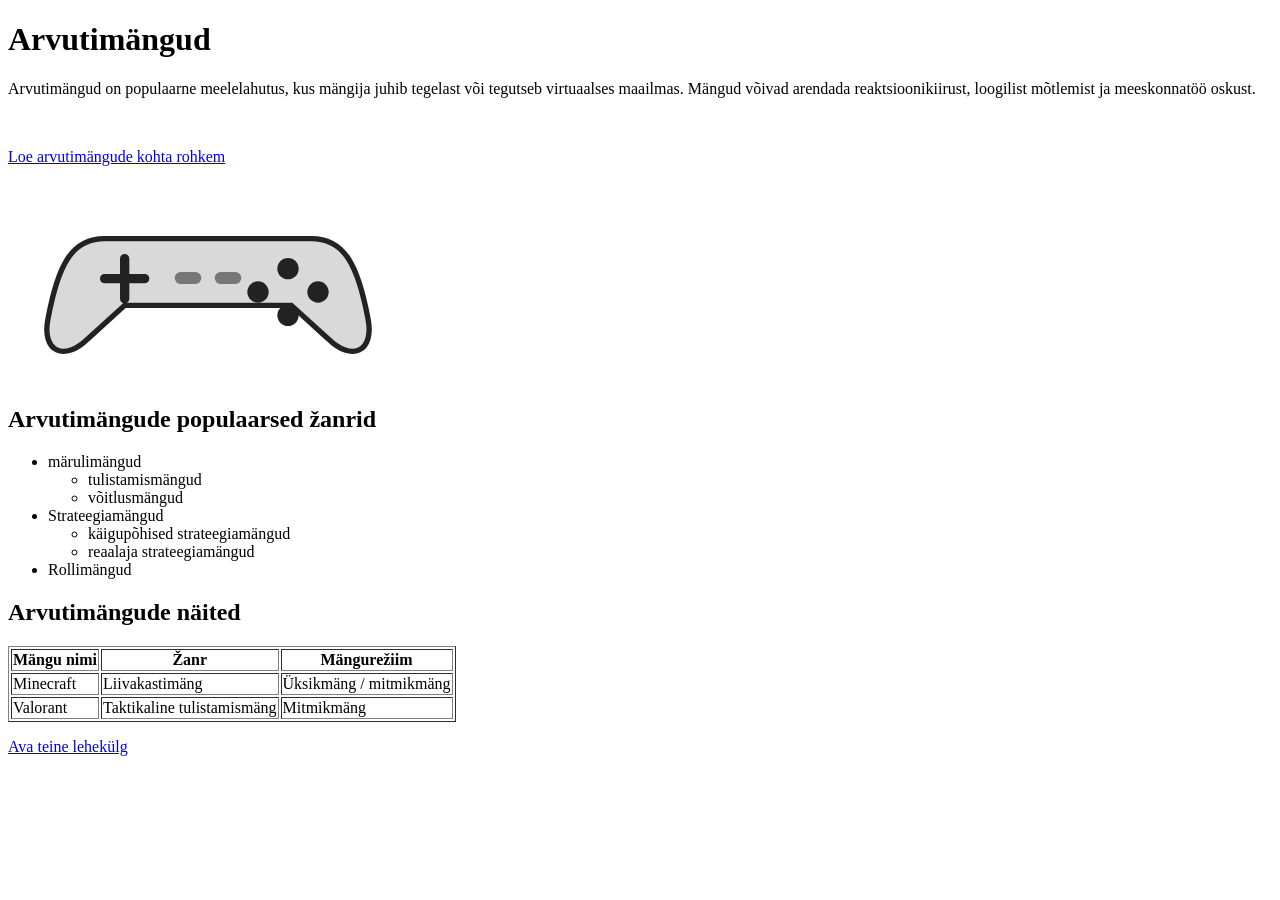
==== index.html @ 99bdabc0 "Lisa HTML lehed" ====
<!DOCTYPE html>
<html lang="et">
<head>
    <meta charset="UTF-8">
    <meta name="viewport" content="width=device-width, initial-scale=1.0">
    <title>Arvutimängud</title>
</head>
<body>
    <h1>Arvutimängud</h1>

    <p>Arvutimängud on populaarne meelelahutus, kus mängija juhib tegelast või tegutseb virtuaalses maailmas. Mängud võivad arendada reaktsioonikiirust, loogilist mõtlemist ja meeskonnatöö oskust.</p>

    <br>

    <p><a href="https://et.wikipedia.org/wiki/Arvutim%C3%A4ng" target="_blank" rel="noopener noreferrer">Loe arvutimängude kohta rohkem</a></p>

    <img src="controller.svg" alt="Mängukontrolleri illustratsioon" width="400">

    <h2>Arvutimängude populaarsed žanrid</h2>
    <ul>
        <li> märulimängud
            <ul>
                <li>tulistamismängud</li>
                <li>võitlusmängud</li>
            </ul>
        </li>
        <li>Strateegiamängud
            <ul>
                <li>käigupõhised strateegiamängud</li>
                <li>reaalaja strateegiamängud</li>
            </ul>
        </li>
        <li>Rollimängud</li>
    </ul>

    <h2>Arvutimängude näited</h2>
    <table border="1">
        <tr>
            <th>Mängu nimi</th>
            <th>Žanr</th>
            <th>Mängurežiim</th>
        </tr>
        <tr>
            <td>Minecraft</td>
            <td>Liivakastimäng</td>
            <td>Üksikmäng / mitmikmäng</td>
        </tr>
        <tr>
            <td>Valorant</td>
            <td>Taktikaline tulistamismäng</td>
            <td>Mitmikmäng</td>
        </tr>
    </table>

    <p><a href="games.html">Ava teine lehekülg</a></p>
</body>
</html>
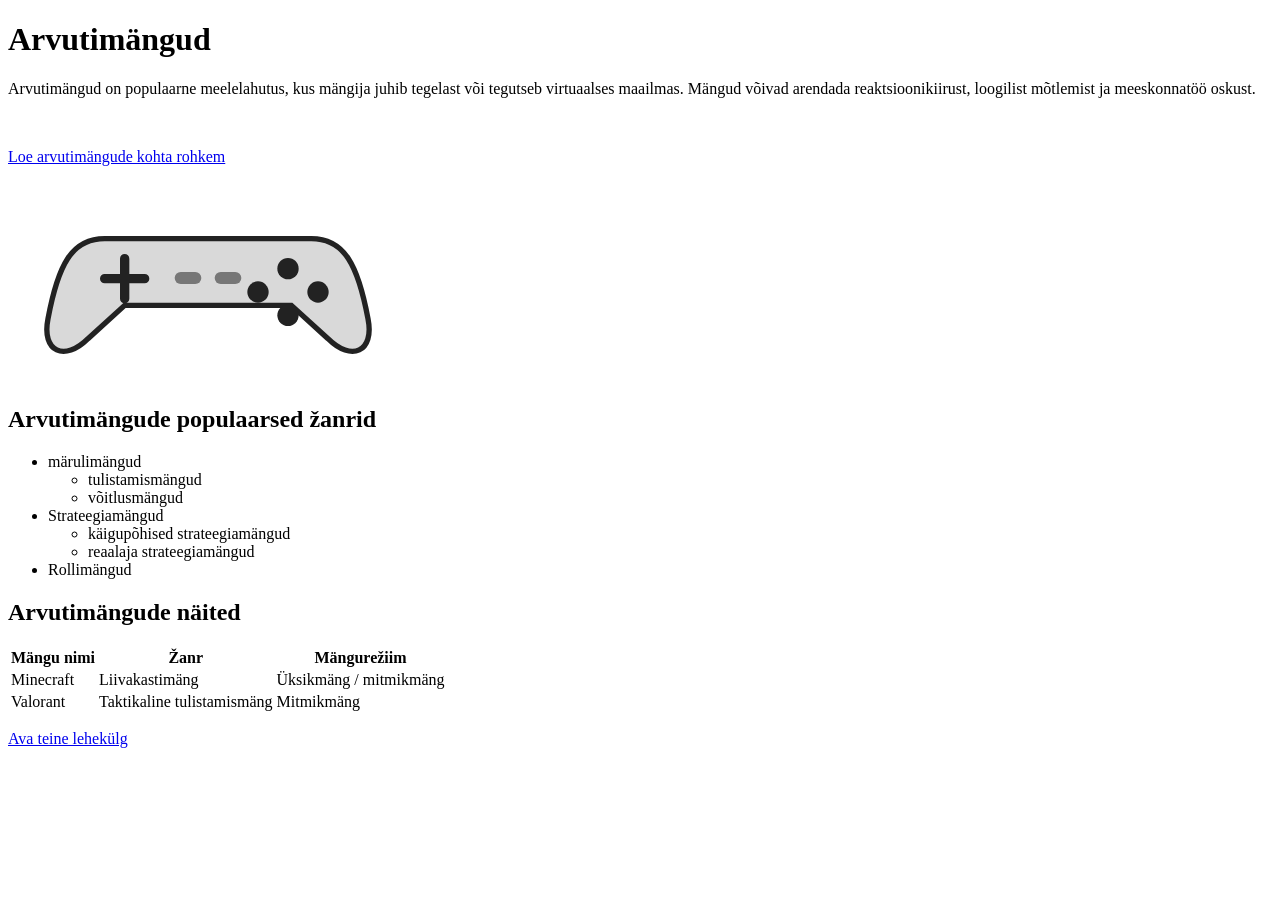
==== commit 68c5fca4: "Update index.html" ====
--- a/index.html
+++ b/index.html
@@ -34,7 +34,7 @@
     </ul>
 
     <h2>Arvutimängude näited</h2>
-    <table border="1">
+    <table>
         <tr>
             <th>Mängu nimi</th>
             <th>Žanr</th>
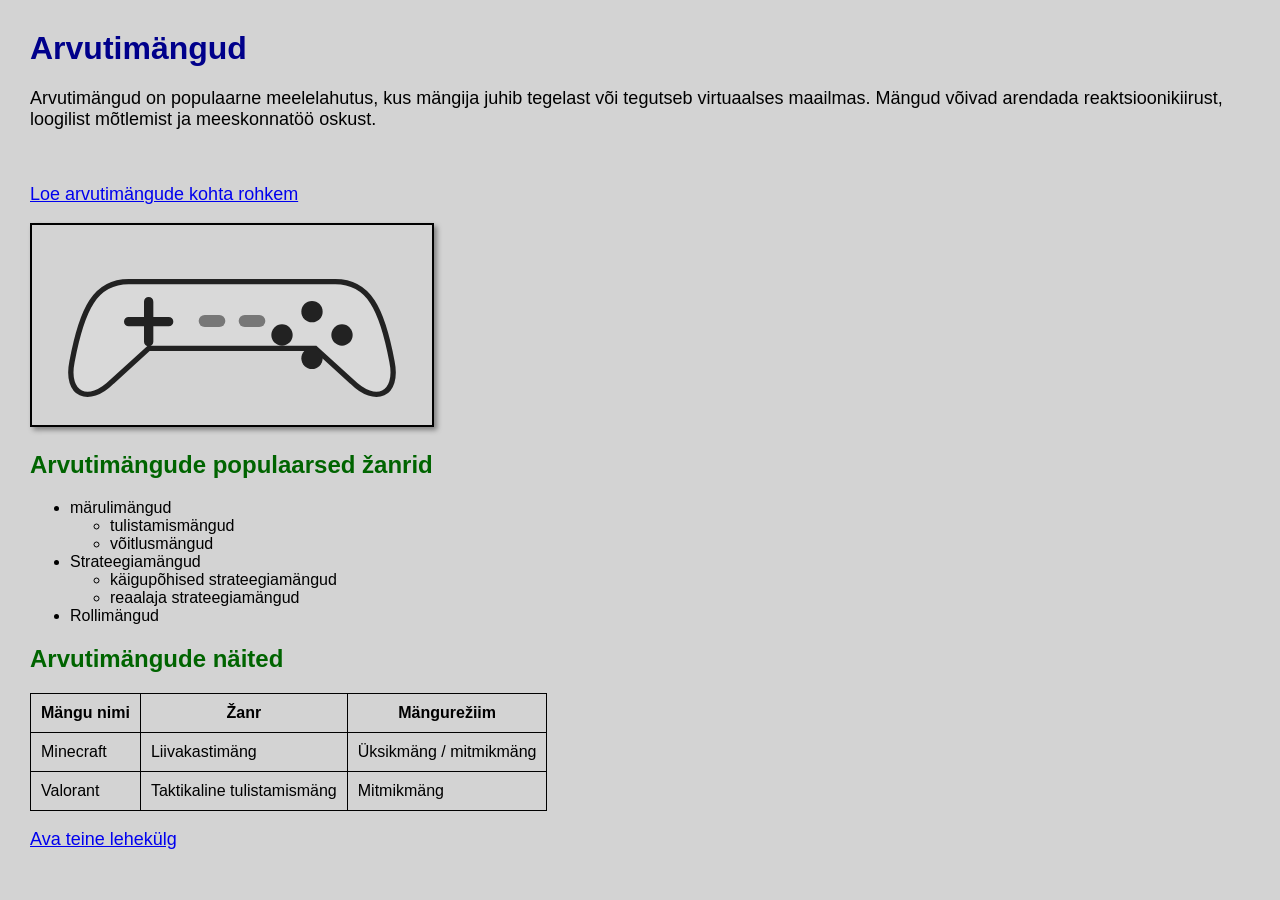
==== commit 5f649803: "Add link to external stylesheet in index.html" ====
--- a/index.html
+++ b/index.html
@@ -4,6 +4,7 @@
     <meta charset="UTF-8">
     <meta name="viewport" content="width=device-width, initial-scale=1.0">
     <title>Arvutimängud</title>
+    <link rel="stylesheet" href="style.css">
 </head>
 <body>
     <h1>Arvutimängud</h1>
--- a/style.css
+++ b/style.css
@@ -0,0 +1,32 @@
+
+body {
+    background-color: lightgray;
+    font-family: Arial, sans-serif;
+    margin: 30px;
+}
+
+h1 {
+    color: darkblue;
+}
+
+h2 {
+    color: darkgreen;
+}
+
+p {
+    font-size: 18px;
+}
+
+img {
+    border: 2px solid black;
+    box-shadow: 3px 3px 5px gray;
+}
+
+table {
+    border-collapse: collapse;
+}
+
+th, td {
+    border: 1px solid black;
+    padding: 10px;
+}
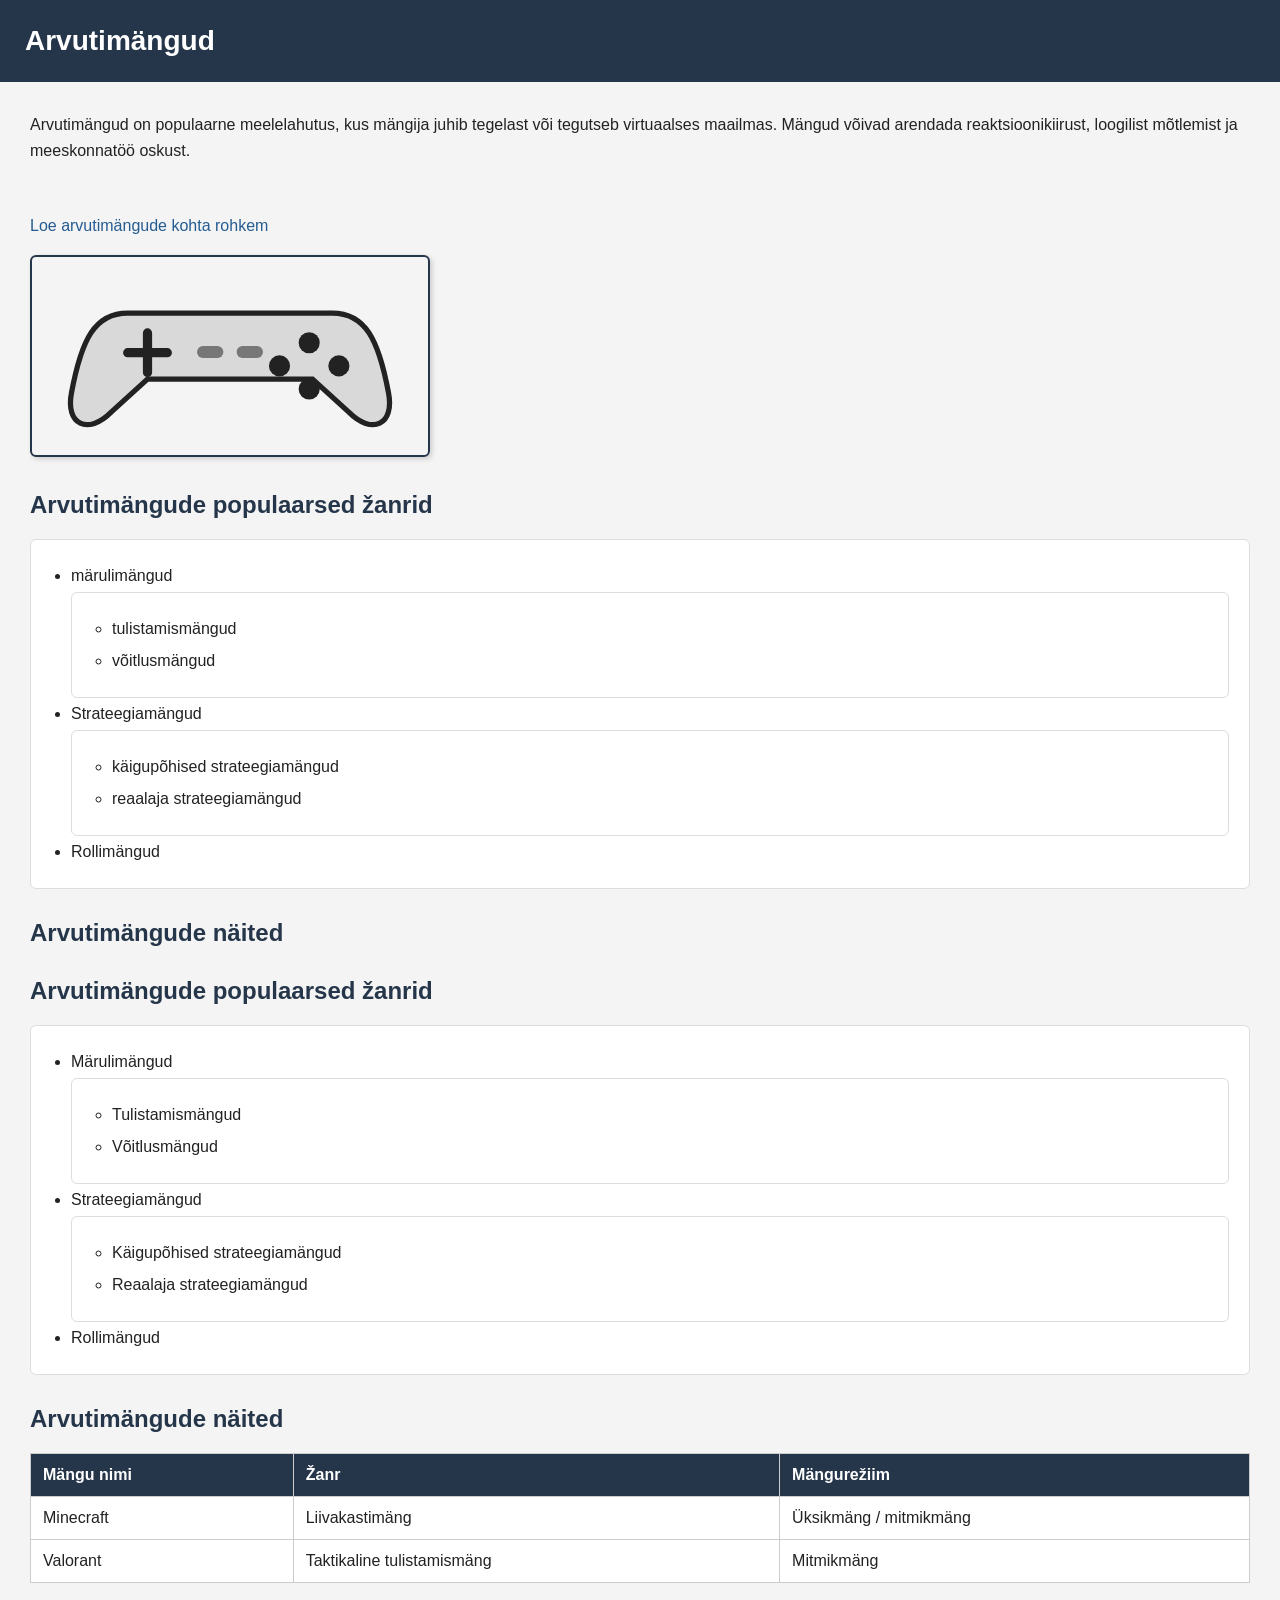
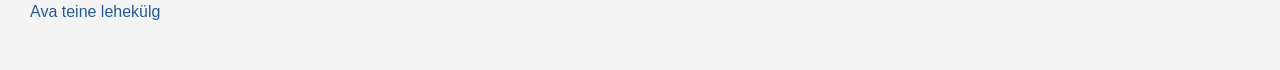
==== commit 41331564: "Refactor computer games section in index.html" ====
--- a/index.html
+++ b/index.html
@@ -35,24 +35,47 @@
     </ul>
 
     <h2>Arvutimängude näited</h2>
-    <table>
-        <tr>
-            <th>Mängu nimi</th>
-            <th>Žanr</th>
-            <th>Mängurežiim</th>
-        </tr>
-        <tr>
-            <td>Minecraft</td>
-            <td>Liivakastimäng</td>
-            <td>Üksikmäng / mitmikmäng</td>
-        </tr>
-        <tr>
-            <td>Valorant</td>
-            <td>Taktikaline tulistamismäng</td>
-            <td>Mitmikmäng</td>
-        </tr>
-    </table>
+    
+<div class="kaks-veergu">
+    <div>
+        <h2>Arvutimängude populaarsed žanrid</h2>
+        <ul>
+            <li>Märulimängud
+                <ul>
+                    <li>Tulistamismängud</li>
+                    <li>Võitlusmängud</li>
+                </ul>
+            </li>
+            <li>Strateegiamängud
+                <ul>
+                    <li>Käigupõhised strateegiamängud</li>
+                    <li>Reaalaja strateegiamängud</li>
+                </ul>
+            </li>
+            <li>Rollimängud</li>
+        </ul>
+    </div>
 
-    <p><a href="games.html">Ava teine lehekülg</a></p>
-</body>
-</html>
+    <div>
+        <h2>Arvutimängude näited</h2>
+        <table>
+            <tr>
+                <th>Mängu nimi</th>
+                <th>Žanr</th>
+                <th>Mängurežiim</th>
+            </tr>
+            <tr>
+                <td>Minecraft</td>
+                <td>Liivakastimäng</td>
+                <td>Üksikmäng / mitmikmäng</td>
+            </tr>
+            <tr>
+                <td>Valorant</td>
+                <td>Taktikaline tulistamismäng</td>
+                <td>Mitmikmäng</td>
+            </tr>
+        </table>
+    </div>
+</div>
+
+<p><a href="games.html">Ava teine lehekülg</a></p>
--- a/style.css
+++ b/style.css
@@ -1,32 +1,72 @@
+
+* {
+    box-sizing: border-box;
+}
 
 body {
-    background-color: lightgray;
+    margin: 0;
+    padding: 30px;
     font-family: Arial, sans-serif;
-    margin: 30px;
+    background-color: #f4f4f4;
+    color: #222;
 }
 
 h1 {
-    color: darkblue;
+    background-color: #26364a;
+    color: white;
+    padding: 25px;
+    margin: -30px -30px 30px;
+    font-size: 28px;
 }
 
 h2 {
-    color: darkgreen;
+    color: #26364a;
+    margin-top: 30px;
 }
 
 p {
-    font-size: 18px;
+    font-size: 16px;
+    line-height: 1.6;
+}
+
+ul {
+    background-color: white;
+    padding: 20px 20px 20px 40px;
+    border: 1px solid #ddd;
+    border-radius: 6px;
+    line-height: 2;
 }
 
 img {
-    border: 2px solid black;
-    box-shadow: 3px 3px 5px gray;
+    border: 2px solid #26364a;
+    border-radius: 6px;
+    box-shadow: 2px 2px 5px #ccc;
+    max-width: 100%;
 }
 
 table {
+    width: 100%;
     border-collapse: collapse;
+    background-color: white;
+    margin-top: 15px;
 }
 
 th, td {
-    border: 1px solid black;
-    padding: 10px;
+    border: 1px solid #ccc;
+    padding: 12px;
+    text-align: left;
 }
+
+th {
+    background-color: #26364a;
+    color: white;
+}
+
+a {
+    color: #245b91;
+    text-decoration: none;
+}
+
+a:hover {
+    text-decoration: underline;
+}
